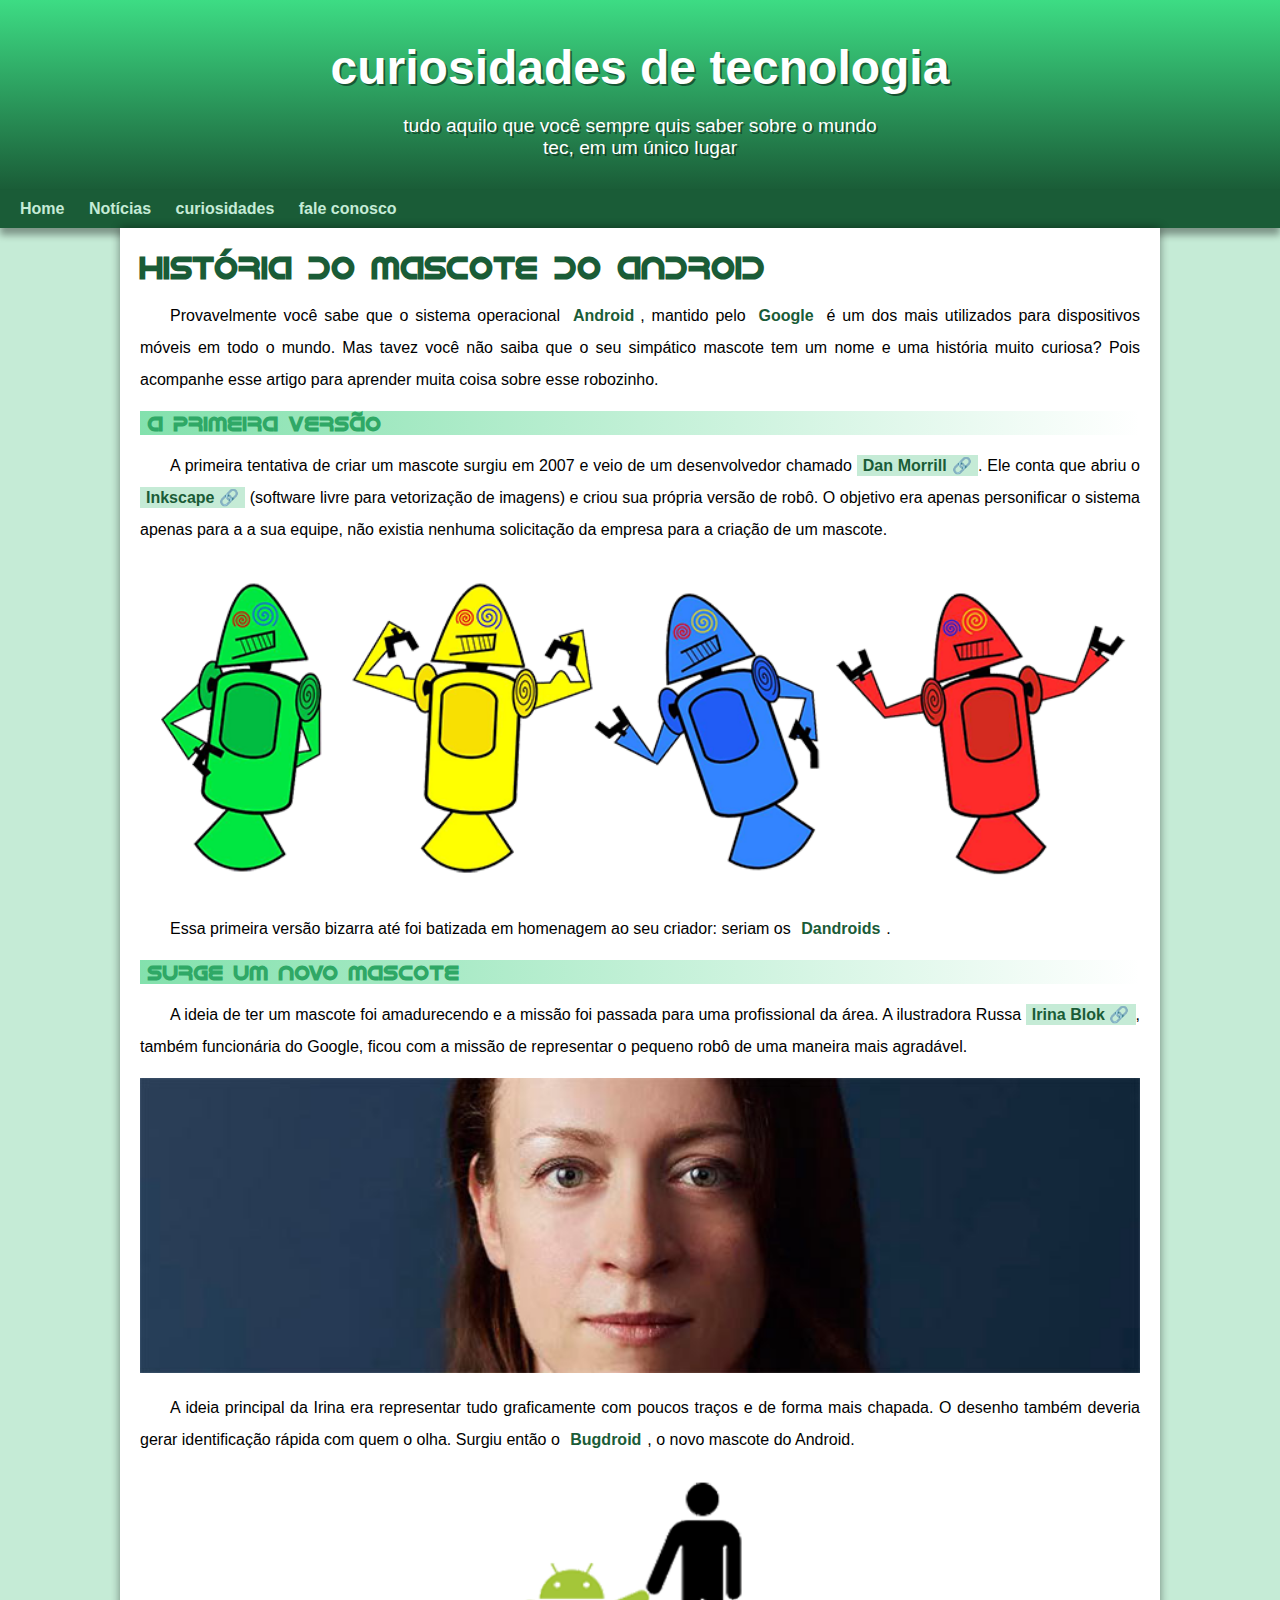
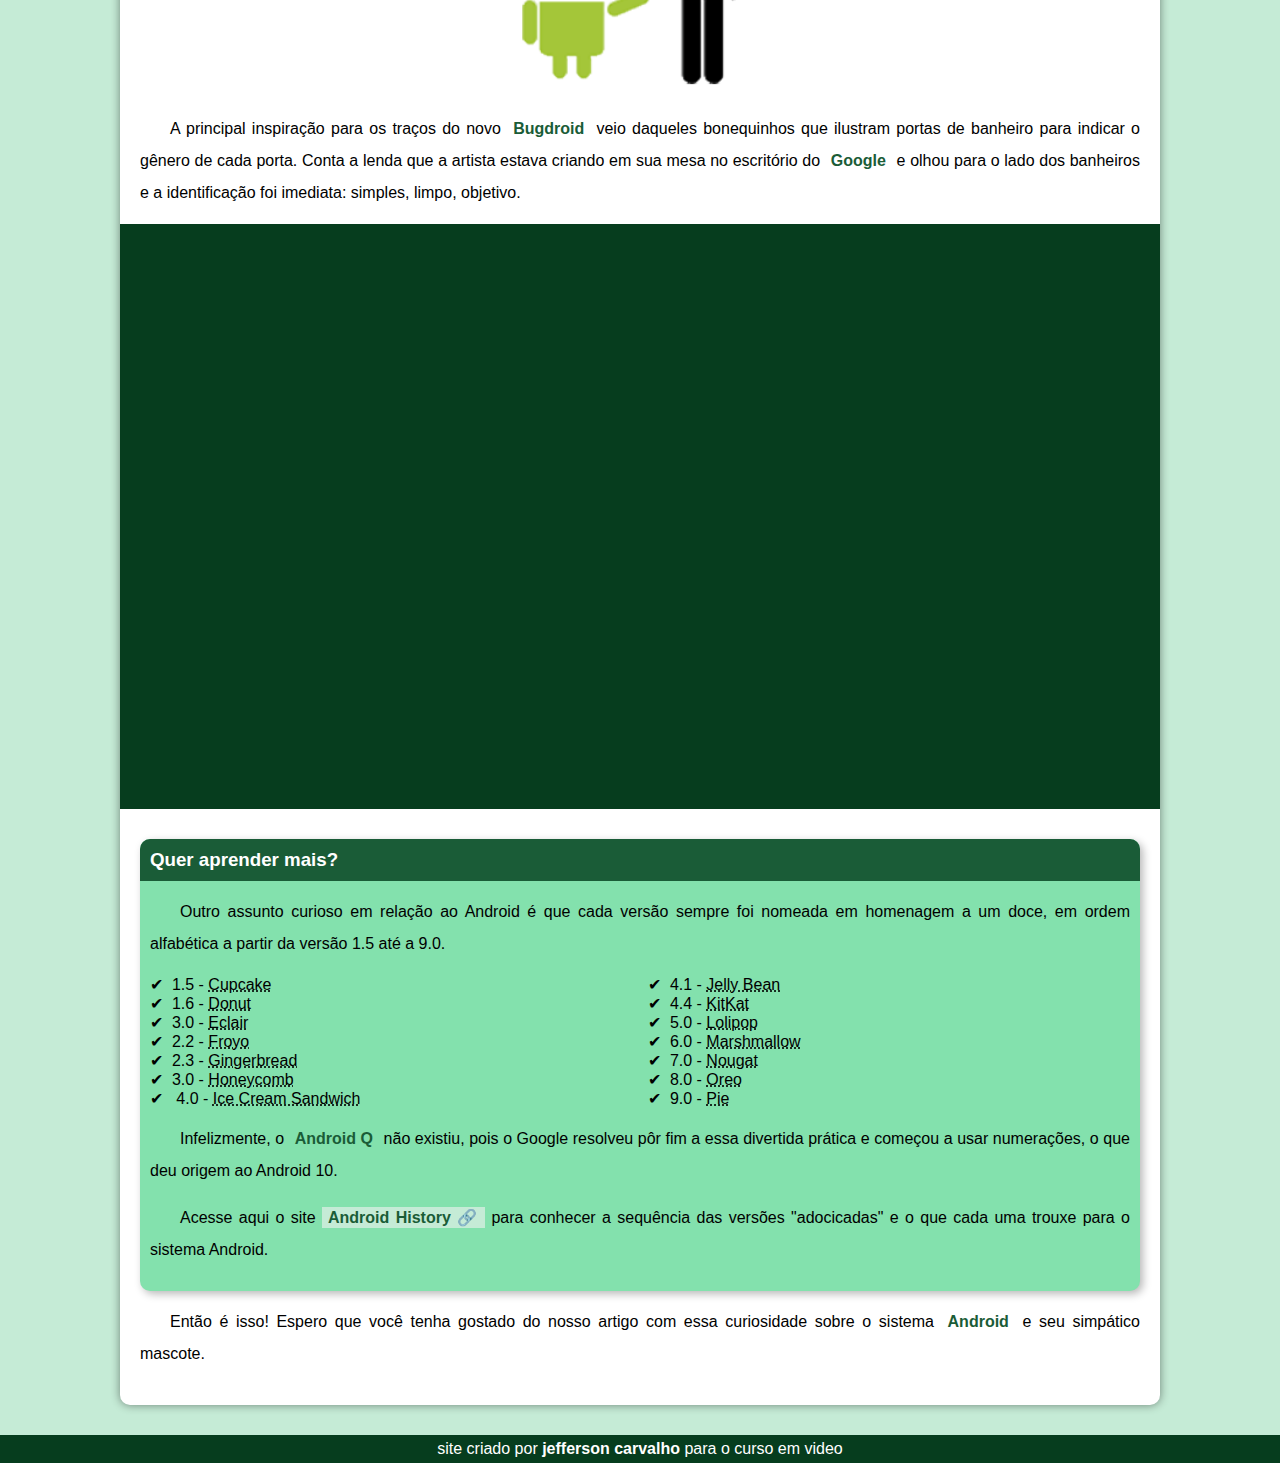
==== index.html @ a4ba5fee "mudei para index" ====
<!DOCTYPE html>
<html lang="pt-br">
  <head>
    <meta charset="UTF-8" />
    <meta http-equiv="X-UA-Compatible" content="IE=edge" />
    <meta name="viewport" content="width=device-width, initial-scale=1.0" />
    <link
      rel="shortcut icon"
      href="./imagens/favicon.ico"
      type="image/x-icon"
    />
    <link rel="stylesheet" href="./style/style.css" />
    <title>como surgiu o mascote do android</title>
  </head>
  <body>
    <header>
      <h1>curiosidades de tecnologia</h1>
      <p>
        tudo aquilo que você sempre quis saber sobre o mundo tec, em um único
        lugar
      </p>
    </header>
    <nav>
      <a href="#">Home</a>
      <a href="#">Notícias</a>
      <a href="#">curiosidades</a>
      <a href="#">fale conosco</a>
    </nav>
    <main>
      <article>
        <h1>História do Mascote do Android</h1>
        <p>
          Provavelmente você sabe que o sistema operacional
          <strong>Android</strong>, mantido pelo <strong>Google</strong> é um
          dos mais utilizados para dispositivos móveis em todo o mundo. Mas
          tavez você não saiba que o seu simpático mascote tem um nome e uma
          história muito curiosa? Pois acompanhe esse artigo para aprender muita
          coisa sobre esse robozinho.
        </p>
        <h2>A primeira versão</h2>
        <p>
          A primeira tentativa de criar um mascote surgiu em 2007 e veio de um
          desenvolvedor chamado
          <a
            href="https://androidcommunity.com/dan-morrill-shows-us-the-android-mascot-that-almost-was-20130103/"
            target="_blank"
            class="externo"
            >Dan Morrill</a
          >. Ele conta que abriu o
          <a href="https://inkscape.org/pt-br/" target="_blank" class="externo"
            >Inkscape</a
          >
          (software livre para vetorização de imagens) e criou sua própria
          versão de robô. O objetivo era apenas personificar o sistema apenas
          para a a sua equipe, não existia nenhuma solicitação da empresa para a
          criação de um mascote.
        </p>
        <picture>
          <source
            media="(max-width:600px )"
            srcset="./imagens/dan-droids-pq.png" />
          <img src="./imagens/dan-droids.png" alt="primeiro mascote do android"
        /></picture>
        <p>
          Essa primeira versão bizarra até foi batizada em homenagem ao seu
          criador: seriam os <strong>Dandroids</strong>.
        </p>
        <h2>Surge um novo mascote</h2>
        <p>
          A ideia de ter um mascote foi amadurecendo e a missão foi passada para
          uma profissional da área. A ilustradora Russa
          <a href="https://www.irinablok.com/" target="_blank" class="externo"
            >Irina Blok</a
          >, também funcionária do Google, ficou com a missão de representar o
          pequeno robô de uma maneira mais agradável.
        </p>
        <picture>
          <source
            media="(max-width:600px )"
            srcset="./imagens/irina-blok-pq.jpg"
          />
          <img
            src="./imagens/irina-blok.jpg"
            alt="irina blok criadora do bugdroid"
          />
        </picture>
        <p>
          A ideia principal da Irina era representar tudo graficamente com
          poucos traços e de forma mais chapada. O desenho também deveria gerar
          identificação rápida com quem o olha. Surgiu então o
          <strong>Bugdroid</strong>, o novo mascote do Android.
        </p>
        <img src="./imagens/bugdroid.png" class="pequena" alt="" />
        <p>
          A principal inspiração para os traços do novo
          <strong>Bugdroid</strong> veio daqueles bonequinhos que ilustram
          portas de banheiro para indicar o gênero de cada porta. Conta a lenda
          que a artista estava criando em sua mesa no escritório do
          <strong>Google</strong> e olhou para o lado dos banheiros e a
          identificação foi imediata: simples, limpo, objetivo.
        </p>
        <div class="video">
          <iframe
            width="560"
            height="315"
            src="https://www.youtube.com/embed/l2UDgpLz20M"
            title="YouTube video player"
            frameborder="0"
            allow="accelerometer; autoplay; clipboard-write; encrypted-media; gyroscope; picture-in-picture; web-share"
            allowfullscreen
          ></iframe>
        </div>
        <aside>
          <h3>Quer aprender mais?</h3>
          <p>
            Outro assunto curioso em relação ao Android é que cada versão sempre
            foi nomeada em homenagem a um doce, em ordem alfabética a partir da
            versão 1.5 até a 9.0.
          </p>
          <ul>
            <li>1.5 - <abbr title="bolo de copo">Cupcake</abbr></li>
            <li>1.6 - <abbr title="rosquinha">Donut</abbr></li>
            <li>3.0 - <abbr title="bomba">Eclair</abbr></li>
            <li>2.2 - <abbr title="iogurte congelado">Froyo</abbr></li>
            <li>2.3 - <abbr title="biscoito de gengibre">Gingerbread</abbr></li>
            <li>3.0 - <abbr title="favo de mel">Honeycomb</abbr></li>
            <li>
              4.0 - <abbr title="sanduíche de sorvete">Ice Cream Sandwich</abbr>
            </li>
            <li>4.1 - <abbr title="jujuba">Jelly Bean</abbr></li>
            <li>4.4 - <abbr title="kitkat">KitKat</abbr></li>
            <li>5.0 - <abbr title="pirulito">Lolipop</abbr></li>
            <li>6.0 - <abbr title="Marshmallow">Marshmallow</abbr></li>
            <li>7.0 - <abbr title="torrone">Nougat</abbr></li>
            <li>8.0 - <abbr title="oreo">Oreo</abbr></li>
            <li>9.0 - <abbr title="torta">Pie</abbr></li>
          </ul>
          <p>
            Infelizmente, o <strong>Android Q</strong> não existiu, pois o
            Google resolveu pôr fim a essa divertida prática e começou a usar
            numerações, o que deu origem ao Android 10.
          </p>
          <p>
            Acesse aqui o site
            <a
              href="https://www.android.com/intl/en_uk/history/"
              target="_blank"
              class="externo"
              >Android History</a
            >
            para conhecer a sequência das versões "adocicadas" e o que cada uma
            trouxe para o sistema Android.
          </p>
        </aside>
        <p>
          Então é isso! Espero que você tenha gostado do nosso artigo com essa
          curiosidade sobre o sistema <strong>Android</strong> e seu simpático
          mascote.
        </p>
      </article>
    </main>
    <footer>
      site criado por
      <a href="https://www.instagram.com/_jefferson_07/" target="_blank"
        >jefferson carvalho</a
      >
      para o curso em video
    </footer>
  </body>
</html>
---- style/style.css ----
@charset "UTF-8";

@import url("https://fonts.googleapis.com/css2?family= Bebas +Neue & display=swap");

@font-face {
  font-family: "android";
  src: url("../fontes/idroid.otf") format("opentype");
  font-weight: normal;
}

:root {
  --cor1: #c5ebd6;
  --cor2: #83e1ad;
  --cor3: #3ddc84;
  --cor4: #2fa866;
  --cor5: #1a5c37;
  --cor6: #063d1e;

  --fonte-padrao: arial, verdana, helvetica, sans-serif;
  --fonte-destaque: "Bebas Neue", cursive, sans-serif;
  --font-android: "android", cursive, sans-serif;
}
* {
  margin: 0px;
  padding: 0px;
}
body {
  background-color: var(--cor1);
  font-family: var(--fonte-padrao);
}
a.externo::after {
  content: "\00A0\1F517";
}
header {
  background-image: linear-gradient(to bottom, var(--cor3), var(--cor5));
  min-height: 150px;
  text-align: center;
  padding-top: 40px;
}
header > h1 {
  color: white;
  font-family: var(--fonte-destaque);
  font-size: 3em;
  margin-bottom: 20px;
  text-shadow: 2px 2px 0px rgba(0, 0, 0, 0.466);
}
header > p {
  font-family: var(--fonte-padrao);
  font-size: 1.2em;
  color: white;
  max-width: 500px;
  padding-right: 10px;
  padding-left: 10px;
  margin: auto;

  text-shadow: 2px 2px 0px rgba(0, 0, 0, 0.404);
}
nav {
  background-color: var(--cor5);
  padding: 10px;
  box-shadow: 0px 7px 7px rgba(0, 0, 0, 0.363);
}
nav > a {
  color: var(--cor1);
  padding: 10px;
  border-radius: 5px;
  text-decoration: none;
  font-weight: bold;
  transition-duration: 0.2s;
}
nav > a:hover {
  background-color: var(--cor4);
  color: var(--cor5);
}
main {
  min-width: 300px;
  max-width: 1000px;
  margin: auto;
  margin-bottom: 30px;
  padding: 20px;
  background-color: white;
  box-shadow: 0px 0px 10px rgba(0, 0, 0, 0.445);
  border-bottom-left-radius: 10px;
  border-bottom-right-radius: 10px;
}
main h1 {
  color: var(--cor5);
  font-family: var(--font-android);
}
main h2 {
  font-family: var(--font-android);
  color: var(--cor4);
  font-size: 1.3em;
  background-image: linear-gradient(to right, var(--cor2), transparent);
  text-indent: 8px;
}
main p {
  margin: 15px 0px;
  text-align: justify;
  text-indent: 30px;
  font-size: 1em;
  line-height: 2em;
}
main strong {
  color: var(--cor5);
  font-weight: bold;
  padding: 2px 6px;
}
main a {
  text-decoration: none;
  font-weight: bold;
  color: var(--cor5);
  background-color: var(--cor1);
  padding: 2px 6px;
}
main a:hover {
  text-decoration: underline;
  color: var(--cor3);
}
main img {
  width: 100%;
}
.pequena {
  max-width: 350px;
  display: block;
  margin: auto;
}
div.video {
  background-color: var(--cor6);
  margin: 0px -20px 30px -20px;
  padding: 20px;
  padding-bottom: 56.5%;
  position: relative;
}
div.video > iframe {
  position: absolute;
  top: 5%;
  left: 5%;
  width: 90%;
  height: 90%;
}
aside {
  background-color: var(--cor2);
  padding: 10px;
  border-radius: 10px;
  box-shadow: 3px 3px 8px rgba(0, 0, 0, 0.281);
}
aside > h3 {
  background-color: var(--cor5);
  color: white;
  padding: 10px;
  margin: -10px -10px 0px -10px;
  border-radius: 10px 10px 0px 0px;
}
aside > ul {
  list-style-type: "\2714\00A0\00A0";
  list-style-position: inside;
  columns: 2;
}
footer {
  background-color: var(--cor6);
  color: white;
  text-align: center;
  font-size: 1.8;
  padding: 5px;
}
footer a {
  color: white;
  font-weight: bolder;
  text-decoration: none;
}
footer a:hover {
  text-decoration: underline;
  color: var(--cor2);
}
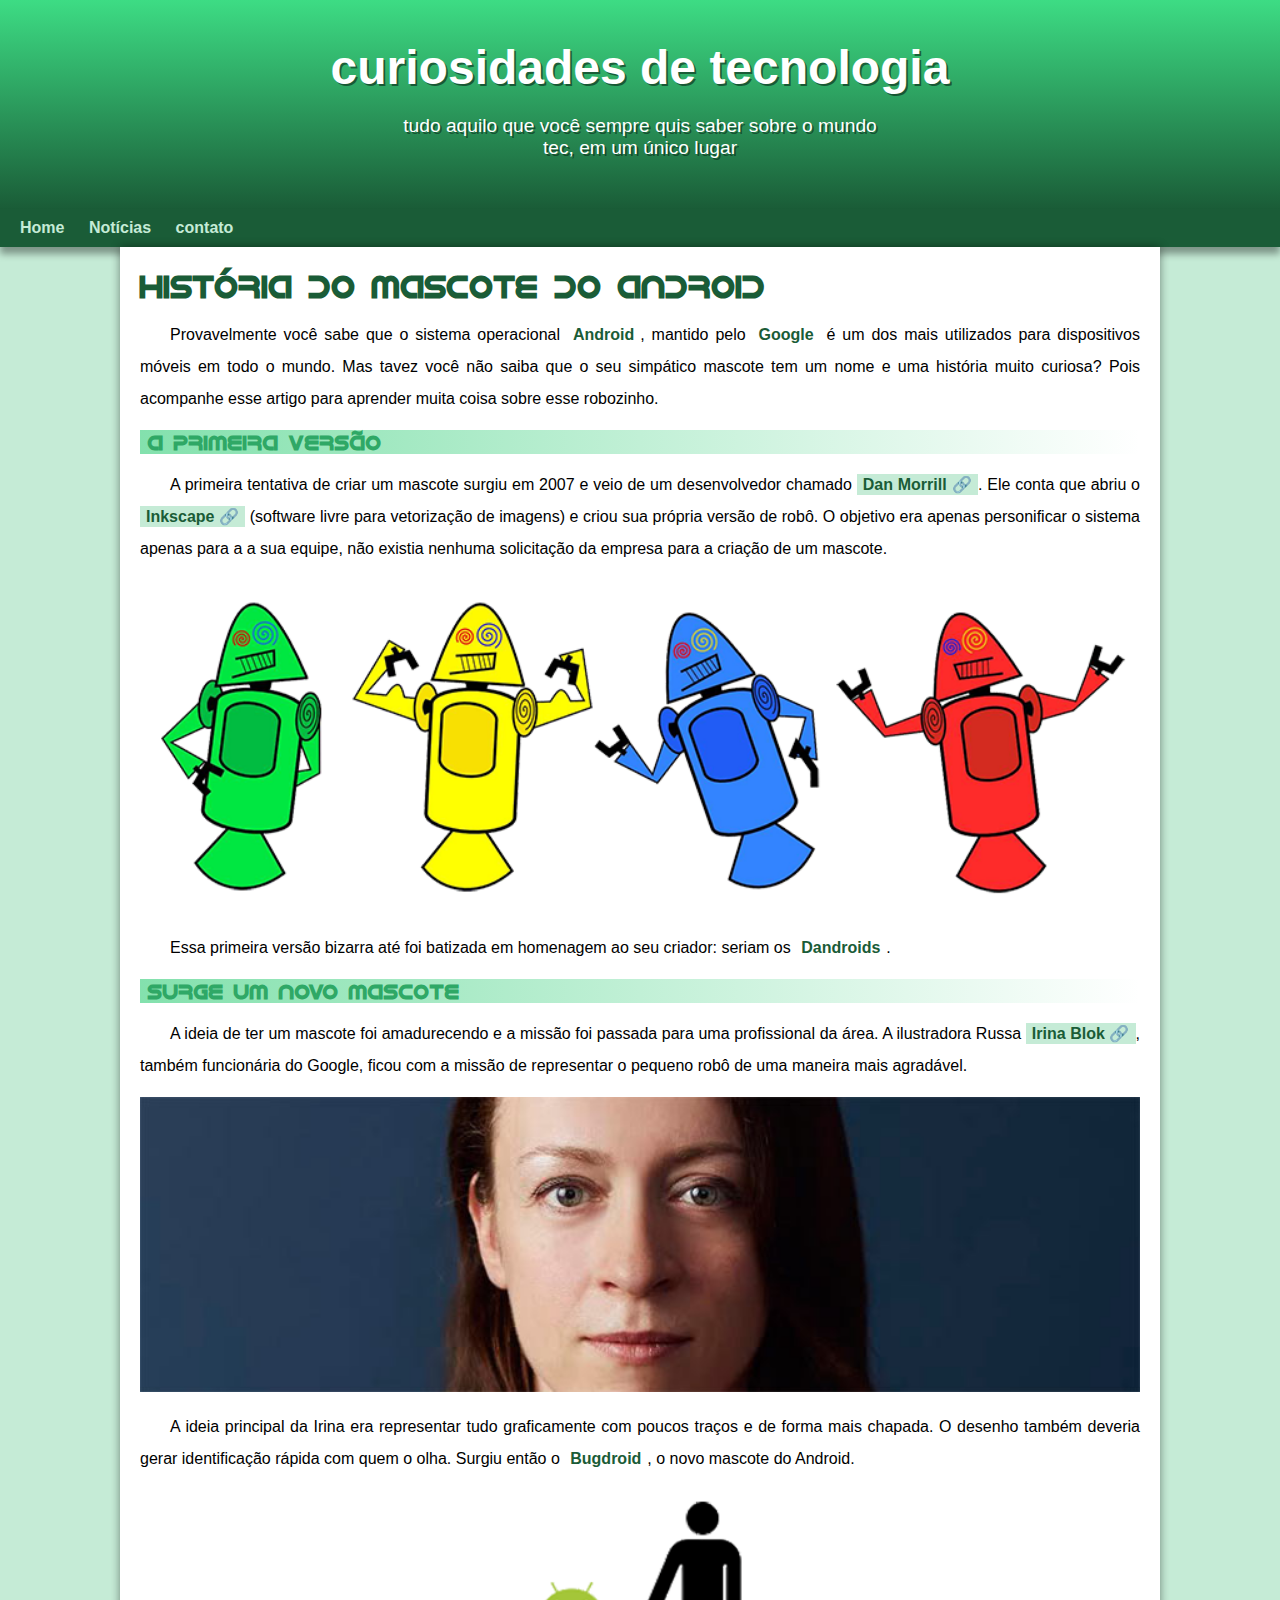
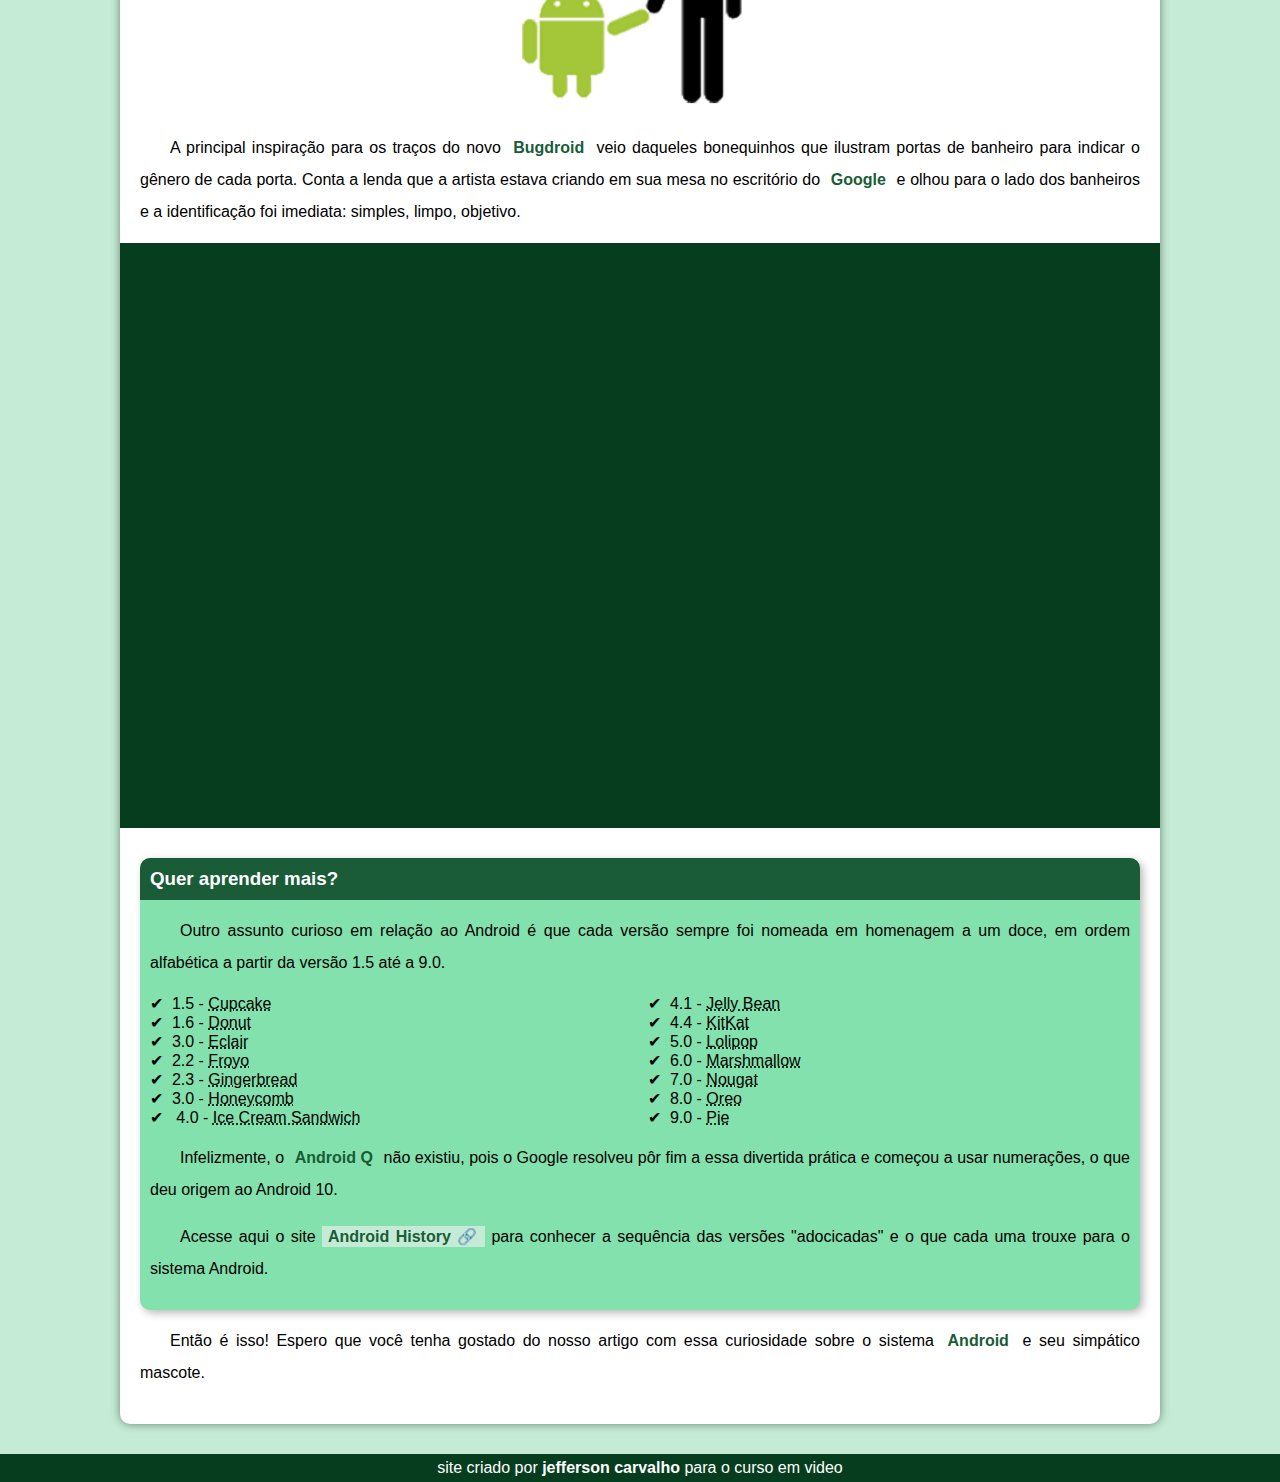
==== commit b1154429: "problema da padding corrigido" ====
--- a/index.html
+++ b/index.html
@@ -1,170 +1,142 @@
 <!DOCTYPE html>
 <html lang="pt-br">
-  <head>
-    <meta charset="UTF-8" />
-    <meta http-equiv="X-UA-Compatible" content="IE=edge" />
-    <meta name="viewport" content="width=device-width, initial-scale=1.0" />
-    <link
-      rel="shortcut icon"
-      href="./imagens/favicon.ico"
-      type="image/x-icon"
-    />
-    <link rel="stylesheet" href="./style/style.css" />
-    <title>como surgiu o mascote do android</title>
-  </head>
-  <body>
-    <header>
-      <h1>curiosidades de tecnologia</h1>
+
+<head>
+  <meta charset="UTF-8" />
+  <meta http-equiv="X-UA-Compatible" content="IE=edge" />
+  <meta name="viewport" content="width=device-width, initial-scale=1.0" />
+  <link rel="shortcut icon" href="./imagens/favicon.ico" type="image/x-icon" />
+  <link rel="stylesheet" href="./style/style.css" />
+  <title>como surgiu o mascote do android</title>
+</head>
+
+<body>
+  <header>
+    <h1>curiosidades de tecnologia</h1>
+    <p>
+      tudo aquilo que você sempre quis saber sobre o mundo tec, em um único
+      lugar
+    </p>
+  </header>
+  <nav>
+    <a href="#">Home</a>
+    <a href="#">Notícias</a>
+    <a href="#">contato</a>
+
+  </nav>
+  <main>
+    <article>
+      <h1>História do Mascote do Android</h1>
       <p>
-        tudo aquilo que você sempre quis saber sobre o mundo tec, em um único
-        lugar
+        Provavelmente você sabe que o sistema operacional
+        <strong>Android</strong>, mantido pelo <strong>Google</strong> é um
+        dos mais utilizados para dispositivos móveis em todo o mundo. Mas
+        tavez você não saiba que o seu simpático mascote tem um nome e uma
+        história muito curiosa? Pois acompanhe esse artigo para aprender muita
+        coisa sobre esse robozinho.
       </p>
-    </header>
-    <nav>
-      <a href="#">Home</a>
-      <a href="#">Notícias</a>
-      <a href="#">curiosidades</a>
-      <a href="#">fale conosco</a>
-    </nav>
-    <main>
-      <article>
-        <h1>História do Mascote do Android</h1>
+      <h2>A primeira versão</h2>
+      <p>
+        A primeira tentativa de criar um mascote surgiu em 2007 e veio de um
+        desenvolvedor chamado
+        <a href="https://androidcommunity.com/dan-morrill-shows-us-the-android-mascot-that-almost-was-20130103/"
+          target="_blank" class="externo">Dan Morrill</a>. Ele conta que abriu o
+        <a href="https://inkscape.org/pt-br/" target="_blank" class="externo">Inkscape</a>
+        (software livre para vetorização de imagens) e criou sua própria
+        versão de robô. O objetivo era apenas personificar o sistema apenas
+        para a a sua equipe, não existia nenhuma solicitação da empresa para a
+        criação de um mascote.
+      </p>
+      <picture>
+        <source media="(max-width:600px )" srcset="./imagens/dan-droids-pq.png" />
+        <img src="./imagens/dan-droids.png" alt="primeiro mascote do android" />
+      </picture>
+      <p>
+        Essa primeira versão bizarra até foi batizada em homenagem ao seu
+        criador: seriam os <strong>Dandroids</strong>.
+      </p>
+      <h2>Surge um novo mascote</h2>
+      <p>
+        A ideia de ter um mascote foi amadurecendo e a missão foi passada para
+        uma profissional da área. A ilustradora Russa
+        <a href="https://www.irinablok.com/" target="_blank" class="externo">Irina Blok</a>, também funcionária do
+        Google, ficou com a missão de representar o
+        pequeno robô de uma maneira mais agradável.
+      </p>
+      <picture>
+        <source media="(max-width:600px )" srcset="./imagens/irina-blok-pq.jpg" />
+        <img src="./imagens/irina-blok.jpg" alt="irina blok criadora do bugdroid" />
+      </picture>
+      <p>
+        A ideia principal da Irina era representar tudo graficamente com
+        poucos traços e de forma mais chapada. O desenho também deveria gerar
+        identificação rápida com quem o olha. Surgiu então o
+        <strong>Bugdroid</strong>, o novo mascote do Android.
+      </p>
+      <img src="./imagens/bugdroid.png" class="pequena" alt="" />
+      <p>
+        A principal inspiração para os traços do novo
+        <strong>Bugdroid</strong> veio daqueles bonequinhos que ilustram
+        portas de banheiro para indicar o gênero de cada porta. Conta a lenda
+        que a artista estava criando em sua mesa no escritório do
+        <strong>Google</strong> e olhou para o lado dos banheiros e a
+        identificação foi imediata: simples, limpo, objetivo.
+      </p>
+      <div class="video">
+        <iframe width="560" height="315" src="https://www.youtube.com/embed/l2UDgpLz20M" title="YouTube video player"
+          frameborder="0"
+          allow="accelerometer; autoplay; clipboard-write; encrypted-media; gyroscope; picture-in-picture; web-share"
+          allowfullscreen></iframe>
+      </div>
+      <aside>
+        <h3>Quer aprender mais?</h3>
         <p>
-          Provavelmente você sabe que o sistema operacional
-          <strong>Android</strong>, mantido pelo <strong>Google</strong> é um
-          dos mais utilizados para dispositivos móveis em todo o mundo. Mas
-          tavez você não saiba que o seu simpático mascote tem um nome e uma
-          história muito curiosa? Pois acompanhe esse artigo para aprender muita
-          coisa sobre esse robozinho.
+          Outro assunto curioso em relação ao Android é que cada versão sempre
+          foi nomeada em homenagem a um doce, em ordem alfabética a partir da
+          versão 1.5 até a 9.0.
         </p>
-        <h2>A primeira versão</h2>
+        <ul>
+          <li>1.5 - <abbr title="bolo de copo">Cupcake</abbr></li>
+          <li>1.6 - <abbr title="rosquinha">Donut</abbr></li>
+          <li>3.0 - <abbr title="bomba">Eclair</abbr></li>
+          <li>2.2 - <abbr title="iogurte congelado">Froyo</abbr></li>
+          <li>2.3 - <abbr title="biscoito de gengibre">Gingerbread</abbr></li>
+          <li>3.0 - <abbr title="favo de mel">Honeycomb</abbr></li>
+          <li>
+            4.0 - <abbr title="sanduíche de sorvete">Ice Cream Sandwich</abbr>
+          </li>
+          <li>4.1 - <abbr title="jujuba">Jelly Bean</abbr></li>
+          <li>4.4 - <abbr title="kitkat">KitKat</abbr></li>
+          <li>5.0 - <abbr title="pirulito">Lolipop</abbr></li>
+          <li>6.0 - <abbr title="Marshmallow">Marshmallow</abbr></li>
+          <li>7.0 - <abbr title="torrone">Nougat</abbr></li>
+          <li>8.0 - <abbr title="oreo">Oreo</abbr></li>
+          <li>9.0 - <abbr title="torta">Pie</abbr></li>
+        </ul>
         <p>
-          A primeira tentativa de criar um mascote surgiu em 2007 e veio de um
-          desenvolvedor chamado
-          <a
-            href="https://androidcommunity.com/dan-morrill-shows-us-the-android-mascot-that-almost-was-20130103/"
-            target="_blank"
-            class="externo"
-            >Dan Morrill</a
-          >. Ele conta que abriu o
-          <a href="https://inkscape.org/pt-br/" target="_blank" class="externo"
-            >Inkscape</a
-          >
-          (software livre para vetorização de imagens) e criou sua própria
-          versão de robô. O objetivo era apenas personificar o sistema apenas
-          para a a sua equipe, não existia nenhuma solicitação da empresa para a
-          criação de um mascote.
+          Infelizmente, o <strong>Android Q</strong> não existiu, pois o
+          Google resolveu pôr fim a essa divertida prática e começou a usar
+          numerações, o que deu origem ao Android 10.
         </p>
-        <picture>
-          <source
-            media="(max-width:600px )"
-            srcset="./imagens/dan-droids-pq.png" />
-          <img src="./imagens/dan-droids.png" alt="primeiro mascote do android"
-        /></picture>
         <p>
-          Essa primeira versão bizarra até foi batizada em homenagem ao seu
-          criador: seriam os <strong>Dandroids</strong>.
+          Acesse aqui o site
+          <a href="https://www.android.com/intl/en_uk/history/" target="_blank" class="externo">Android History</a>
+          para conhecer a sequência das versões "adocicadas" e o que cada uma
+          trouxe para o sistema Android.
         </p>
-        <h2>Surge um novo mascote</h2>
-        <p>
-          A ideia de ter um mascote foi amadurecendo e a missão foi passada para
-          uma profissional da área. A ilustradora Russa
-          <a href="https://www.irinablok.com/" target="_blank" class="externo"
-            >Irina Blok</a
-          >, também funcionária do Google, ficou com a missão de representar o
-          pequeno robô de uma maneira mais agradável.
-        </p>
-        <picture>
-          <source
-            media="(max-width:600px )"
-            srcset="./imagens/irina-blok-pq.jpg"
-          />
-          <img
-            src="./imagens/irina-blok.jpg"
-            alt="irina blok criadora do bugdroid"
-          />
-        </picture>
-        <p>
-          A ideia principal da Irina era representar tudo graficamente com
-          poucos traços e de forma mais chapada. O desenho também deveria gerar
-          identificação rápida com quem o olha. Surgiu então o
-          <strong>Bugdroid</strong>, o novo mascote do Android.
-        </p>
-        <img src="./imagens/bugdroid.png" class="pequena" alt="" />
-        <p>
-          A principal inspiração para os traços do novo
-          <strong>Bugdroid</strong> veio daqueles bonequinhos que ilustram
-          portas de banheiro para indicar o gênero de cada porta. Conta a lenda
-          que a artista estava criando em sua mesa no escritório do
-          <strong>Google</strong> e olhou para o lado dos banheiros e a
-          identificação foi imediata: simples, limpo, objetivo.
-        </p>
-        <div class="video">
-          <iframe
-            width="560"
-            height="315"
-            src="https://www.youtube.com/embed/l2UDgpLz20M"
-            title="YouTube video player"
-            frameborder="0"
-            allow="accelerometer; autoplay; clipboard-write; encrypted-media; gyroscope; picture-in-picture; web-share"
-            allowfullscreen
-          ></iframe>
-        </div>
-        <aside>
-          <h3>Quer aprender mais?</h3>
-          <p>
-            Outro assunto curioso em relação ao Android é que cada versão sempre
-            foi nomeada em homenagem a um doce, em ordem alfabética a partir da
-            versão 1.5 até a 9.0.
-          </p>
-          <ul>
-            <li>1.5 - <abbr title="bolo de copo">Cupcake</abbr></li>
-            <li>1.6 - <abbr title="rosquinha">Donut</abbr></li>
-            <li>3.0 - <abbr title="bomba">Eclair</abbr></li>
-            <li>2.2 - <abbr title="iogurte congelado">Froyo</abbr></li>
-            <li>2.3 - <abbr title="biscoito de gengibre">Gingerbread</abbr></li>
-            <li>3.0 - <abbr title="favo de mel">Honeycomb</abbr></li>
-            <li>
-              4.0 - <abbr title="sanduíche de sorvete">Ice Cream Sandwich</abbr>
-            </li>
-            <li>4.1 - <abbr title="jujuba">Jelly Bean</abbr></li>
-            <li>4.4 - <abbr title="kitkat">KitKat</abbr></li>
-            <li>5.0 - <abbr title="pirulito">Lolipop</abbr></li>
-            <li>6.0 - <abbr title="Marshmallow">Marshmallow</abbr></li>
-            <li>7.0 - <abbr title="torrone">Nougat</abbr></li>
-            <li>8.0 - <abbr title="oreo">Oreo</abbr></li>
-            <li>9.0 - <abbr title="torta">Pie</abbr></li>
-          </ul>
-          <p>
-            Infelizmente, o <strong>Android Q</strong> não existiu, pois o
-            Google resolveu pôr fim a essa divertida prática e começou a usar
-            numerações, o que deu origem ao Android 10.
-          </p>
-          <p>
-            Acesse aqui o site
-            <a
-              href="https://www.android.com/intl/en_uk/history/"
-              target="_blank"
-              class="externo"
-              >Android History</a
-            >
-            para conhecer a sequência das versões "adocicadas" e o que cada uma
-            trouxe para o sistema Android.
-          </p>
-        </aside>
-        <p>
-          Então é isso! Espero que você tenha gostado do nosso artigo com essa
-          curiosidade sobre o sistema <strong>Android</strong> e seu simpático
-          mascote.
-        </p>
-      </article>
-    </main>
-    <footer>
-      site criado por
-      <a href="https://www.instagram.com/_jefferson_07/" target="_blank"
-        >jefferson carvalho</a
-      >
-      para o curso em video
-    </footer>
-  </body>
-</html>
+      </aside>
+      <p>
+        Então é isso! Espero que você tenha gostado do nosso artigo com essa
+        curiosidade sobre o sistema <strong>Android</strong> e seu simpático
+        mascote.
+      </p>
+    </article>
+  </main>
+  <footer>
+    site criado por
+    <a href="https://www.instagram.com/_jefferson_07/" target="_blank">jefferson carvalho</a>
+    para o curso em video
+  </footer>
+</body>
+
+</html>--- a/style/style.css
+++ b/style/style.css
@@ -20,31 +20,37 @@
   --fonte-destaque: "Bebas Neue", cursive, sans-serif;
   --font-android: "android", cursive, sans-serif;
 }
+
 * {
   margin: 0px;
   padding: 0px;
 }
+
 body {
   background-color: var(--cor1);
   font-family: var(--fonte-padrao);
 }
+
 a.externo::after {
   content: "\00A0\1F517";
 }
+
 header {
   background-image: linear-gradient(to bottom, var(--cor3), var(--cor5));
   min-height: 150px;
   text-align: center;
   padding-top: 40px;
 }
-header > h1 {
+
+header>h1 {
   color: white;
   font-family: var(--fonte-destaque);
   font-size: 3em;
   margin-bottom: 20px;
   text-shadow: 2px 2px 0px rgba(0, 0, 0, 0.466);
 }
-header > p {
+
+header>p {
   font-family: var(--fonte-padrao);
   font-size: 1.2em;
   color: white;
@@ -52,15 +58,17 @@
   padding-right: 10px;
   padding-left: 10px;
   margin: auto;
-
+  padding-bottom: 50px;
   text-shadow: 2px 2px 0px rgba(0, 0, 0, 0.404);
 }
+
 nav {
   background-color: var(--cor5);
   padding: 10px;
   box-shadow: 0px 7px 7px rgba(0, 0, 0, 0.363);
 }
-nav > a {
+
+nav>a {
   color: var(--cor1);
   padding: 10px;
   border-radius: 5px;
@@ -68,10 +76,12 @@
   font-weight: bold;
   transition-duration: 0.2s;
 }
-nav > a:hover {
+
+nav>a:hover {
   background-color: var(--cor4);
   color: var(--cor5);
 }
+
 main {
   min-width: 300px;
   max-width: 1000px;
@@ -83,10 +93,12 @@
   border-bottom-left-radius: 10px;
   border-bottom-right-radius: 10px;
 }
+
 main h1 {
   color: var(--cor5);
   font-family: var(--font-android);
 }
+
 main h2 {
   font-family: var(--font-android);
   color: var(--cor4);
@@ -94,6 +106,7 @@
   background-image: linear-gradient(to right, var(--cor2), transparent);
   text-indent: 8px;
 }
+
 main p {
   margin: 15px 0px;
   text-align: justify;
@@ -101,11 +114,13 @@
   font-size: 1em;
   line-height: 2em;
 }
+
 main strong {
   color: var(--cor5);
   font-weight: bold;
   padding: 2px 6px;
 }
+
 main a {
   text-decoration: none;
   font-weight: bold;
@@ -113,18 +128,22 @@
   background-color: var(--cor1);
   padding: 2px 6px;
 }
+
 main a:hover {
   text-decoration: underline;
   color: var(--cor3);
 }
+
 main img {
   width: 100%;
 }
+
 .pequena {
   max-width: 350px;
   display: block;
   margin: auto;
 }
+
 div.video {
   background-color: var(--cor6);
   margin: 0px -20px 30px -20px;
@@ -132,31 +151,36 @@
   padding-bottom: 56.5%;
   position: relative;
 }
-div.video > iframe {
+
+div.video>iframe {
   position: absolute;
   top: 5%;
   left: 5%;
   width: 90%;
   height: 90%;
 }
+
 aside {
   background-color: var(--cor2);
   padding: 10px;
   border-radius: 10px;
   box-shadow: 3px 3px 8px rgba(0, 0, 0, 0.281);
 }
-aside > h3 {
+
+aside>h3 {
   background-color: var(--cor5);
   color: white;
   padding: 10px;
   margin: -10px -10px 0px -10px;
   border-radius: 10px 10px 0px 0px;
 }
-aside > ul {
+
+aside>ul {
   list-style-type: "\2714\00A0\00A0";
   list-style-position: inside;
   columns: 2;
 }
+
 footer {
   background-color: var(--cor6);
   color: white;
@@ -164,12 +188,14 @@
   font-size: 1.8;
   padding: 5px;
 }
+
 footer a {
   color: white;
   font-weight: bolder;
   text-decoration: none;
 }
+
 footer a:hover {
   text-decoration: underline;
   color: var(--cor2);
-}
+}